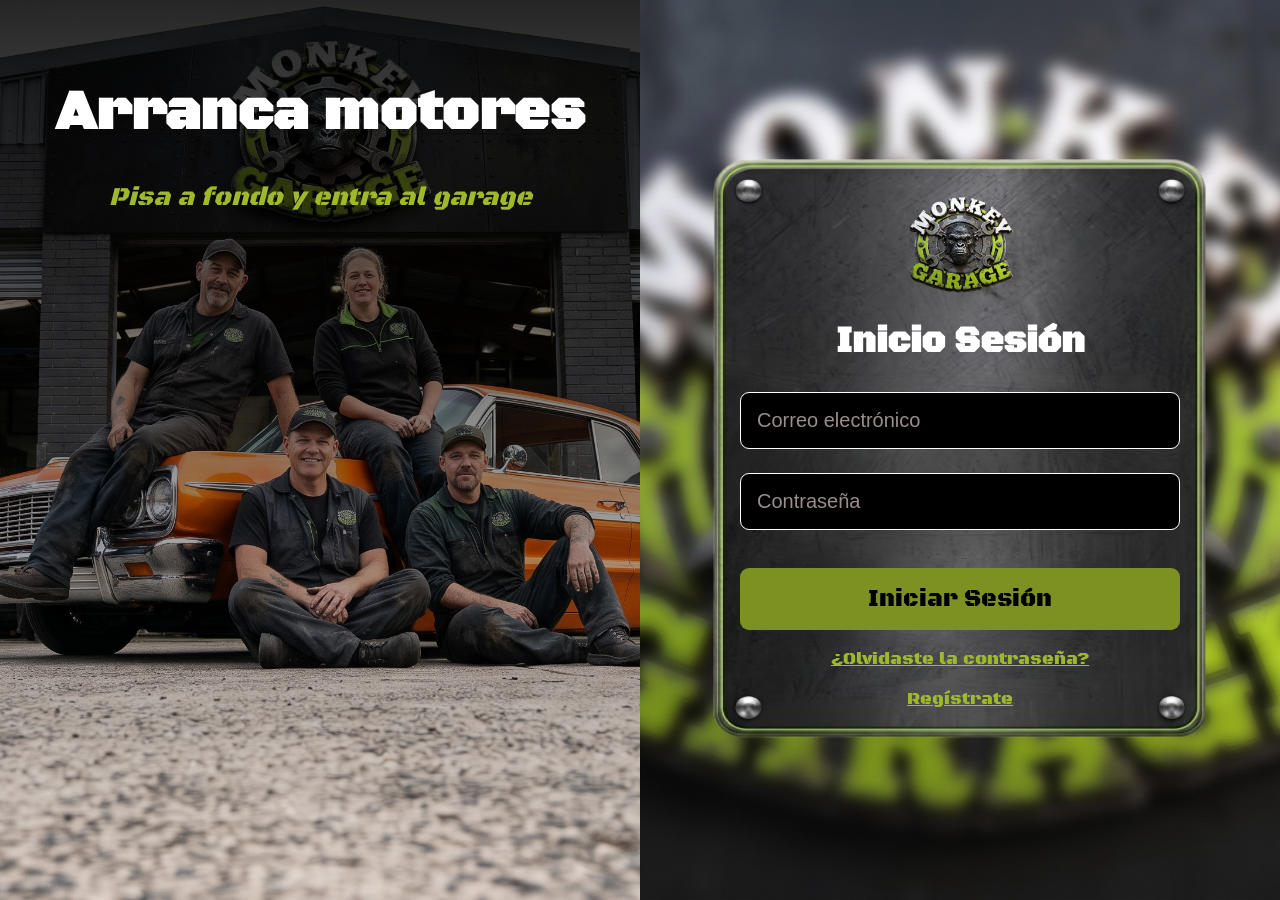
==== frontend/index.html @ b5204496 "Maquetación de pantalla login del cliente #24" ====
<!DOCTYPE html>
<html lang="es">
    <head>
        <meta charset="UTF-8">
        <meta name="viewport" content="width=device-width, initial-scale=1.0">
        <title>Monkey Garage - Inicio de sesión</title>
        <link rel="preconnect" href="https://fonts.googleapis.com">
        <link rel="preconnect" href="https://fonts.gstatic.com" crossorigin>
        <link href="https://fonts.googleapis.com/css2?family=Black+Ops+One&display=swap" rel="stylesheet">
        <link rel="stylesheet" href="assets/css/comun.css">
        <link rel="stylesheet" href="assets/css/cliente.css">
    </head>
    <body>
    <div class="pagina">
        <div class="panel-izquierdo">
            <img src="assets/img/imagen-izquierda-login.jpg" alt="Equipo de Monkey Garage junto a un coche clásico naranja">
            <h1>Arranca motores</h1>
            <p>Pisa a fondo y entra al garage</p>
        </div>

        <div class="fondo-derecho">
            <div class="tarjeta-login">
                <img src="assets/img/logo.png" alt="Logo Monkey Garage">
                <h2>Inicio Sesión</h2>
                <form>
                    <input type="text" placeholder="Correo electrónico">
                    <input type="password" placeholder="Contraseña">
                    <div id="errores"></div>
                    <button type="button">Iniciar Sesión</button>
                </form>
                <a href="#">¿Olvidaste la contraseña?</a>
                <a href="registro/index.html">Regístrate</a>
            </div>
        </div>
    </div>
</body>
</html>
---- frontend/assets/css/comun.css ----
:root {
    --verde: #7c9121;
    --verde-texto: #9fb82c;
    --negro: #000000;
    --blanco: #ffffff;
    --gris: #998d8d;
}

body {
    margin: 0;
    font-family: 'Black Ops One', sans-serif;
    background: var(--negro);
    color: var(--blanco);
}
input {
    width: 100%;
    box-sizing: border-box;
    padding: 12px;
    margin-top: 10px;
    background: var(--negro);
    color: var(--blanco);
    border: 1px solid var(--blanco);
    border-radius: 9px;
}

input::placeholder {
    color: var(--gris);
}

button {
    width: 100%;
    padding: 12px;
    margin-top: 10px;
    background: var(--verde);
    color: var(--negro);
    border: none;
    border-radius: 9px;
    font-family: 'Black Ops One', sans-serif;
    font-size: 18px;
    cursor: pointer;
}
---- frontend/assets/css/cliente.css ----
.pagina {
    display: flex;
    height: 100vh;
}

.panel-izquierdo {
    flex: 1;
    position: relative;
    display: flex;
    flex-direction: column;
    gap: 16px;
    padding: 40px;
    height: 100%;
    box-sizing: border-box;
    background: url('../img/imagen-izquierda-login.jpg') center / cover no-repeat;
    background-color: #111;
    text-align: center;
}

.panel-izquierdo::before {
    content: '';
    position: absolute;
    inset: 0;
    background: linear-gradient(to bottom, rgba(0,0,0,0.85), rgba(0,0,0,0));
}

.panel-izquierdo > * {
    position: relative;
}

.panel-izquierdo img {
    display: none;
}

.panel-izquierdo h1 {
    justify-content: center;
    font-family: 'Black Ops One', sans-serif;
    font-size: 56px;
    color: var(--blanco);

}

.panel-izquierdo p {
    justify-content: center;
    font-family: 'Black Ops One', sans-serif;
    font-style: italic;
    font-size: 26px;
    color: var(--verde-texto);
    margin: -20px 0 0 0;

}

.fondo-derecho {
    flex: 1;
    display: flex;
    align-items: center;
    justify-content: center;
    padding: 40px;
    height: 100vh;
    box-sizing: border-box;
    min-height: auto;
    background: url('../img/imagen-derecha-login.jpg') center / cover no-repeat;
    background-color: #111;
}

.tarjeta-login {
    flex: 0 0 520px;
    max-width: 100%;
    display: flex;
    flex-direction: column;
    align-items: center;
    gap: 18px;
    padding: 40px;
    box-sizing: border-box;
    background: url('../img/panel-login.png') center / 100% 100% no-repeat;
}

.tarjeta-login img {
    width: 200px;
}

.tarjeta-login h2 {
    font-family: 'Black Ops One', sans-serif;
    font-size: 36px;
    color: var(--blanco);
    margin: 0;
}

.tarjeta-login form {
    width: 100%;
    display: flex;
    flex-direction: column;
    gap: 14px;
}

.tarjeta-login input {
    font-size: 20px;
    padding: 16px;
}

.tarjeta-login button {
    font-size: 24px;
    padding: 16px;
}

.tarjeta-login a {
    color: var(--verde-texto);
    font-family: 'Black Ops One', sans-serif;
    font-size: 18px;
}

@media (max-width: 1024px) {
    .pagina {
        flex-direction: column;
        position: relative;
    }

    .fondo-derecho {
        position: absolute;
        top: 0;
        left: 0;
        width: 100%;
        min-height: 100vh;
        z-index: 2;
    }

    .panel-izquierdo {
        min-height: 100vh;
    }

    .tarjeta-login {
        flex: none;
        width: 100%;
        max-width: 520px;
    }
}

@media (max-width: 768px) {
    .pagina {
        flex-direction: column;
    }
    .tarjeta-login {
        flex: none;
        width: 100%;
    }
}
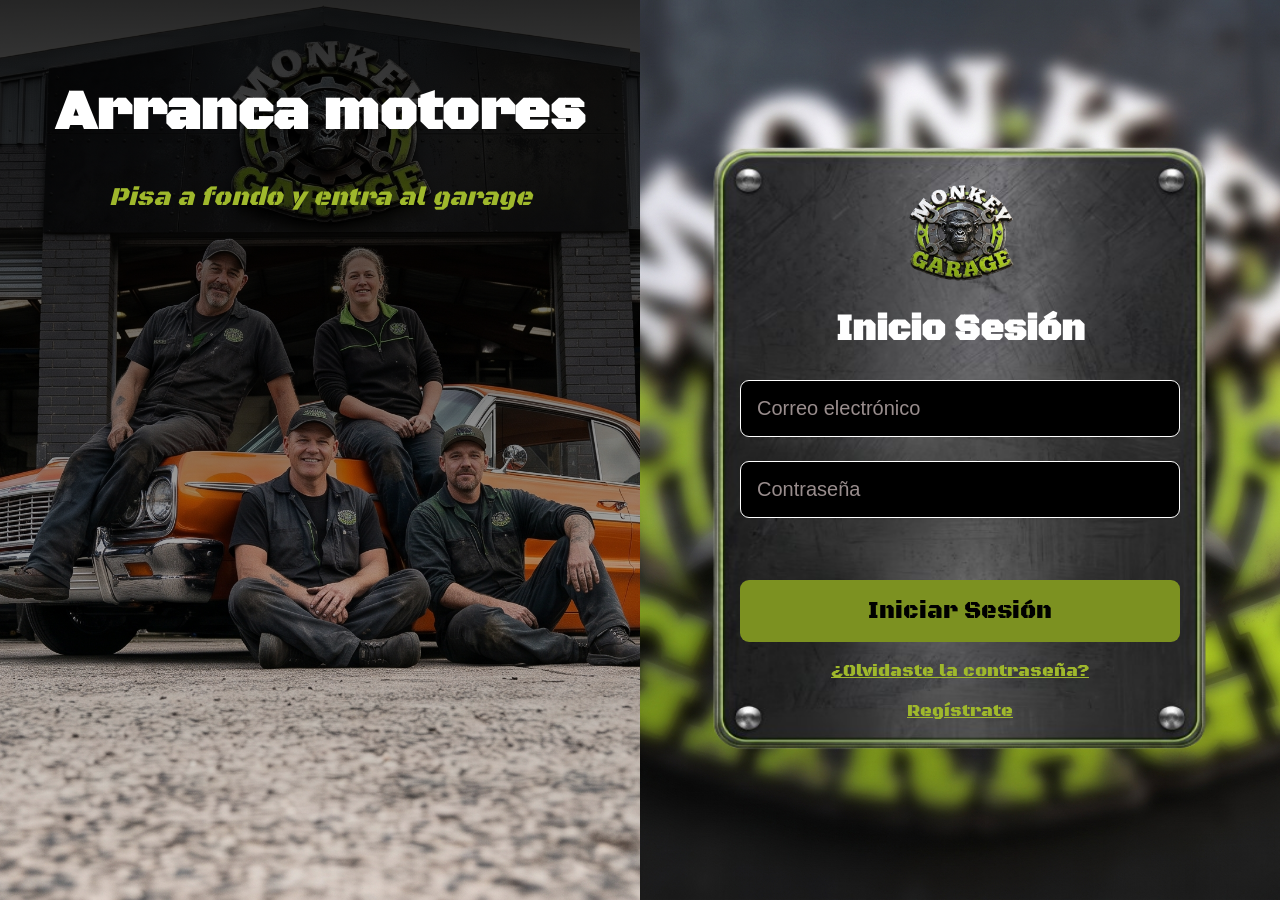
==== commit b0c33ef2: "Añadido campo apra errores" ====
--- a/frontend/index.html
+++ b/frontend/index.html
@@ -25,7 +25,7 @@
                 <form>
                     <input type="text" placeholder="Correo electrónico">
                     <input type="password" placeholder="Contraseña">
-                    <div id="errores"></div>
+                    <div class="errores" id="errores"></div>
                     <button type="button">Iniciar Sesión</button>
                 </form>
                 <a href="#">¿Olvidaste la contraseña?</a>
--- a/frontend/assets/css/cliente.css
+++ b/frontend/assets/css/cliente.css
@@ -108,6 +108,13 @@
     font-family: 'Black Ops One', sans-serif;
     font-size: 18px;
 }
+.tarjeta-login .errores {
+    min-height: 24px;
+    color: #ff6b6b;
+    font-family: 'Black Ops One', sans-serif;
+    font-size: 16px;
+    text-align: center;
+}
 
 @media (max-width: 1024px) {
     .pagina {
